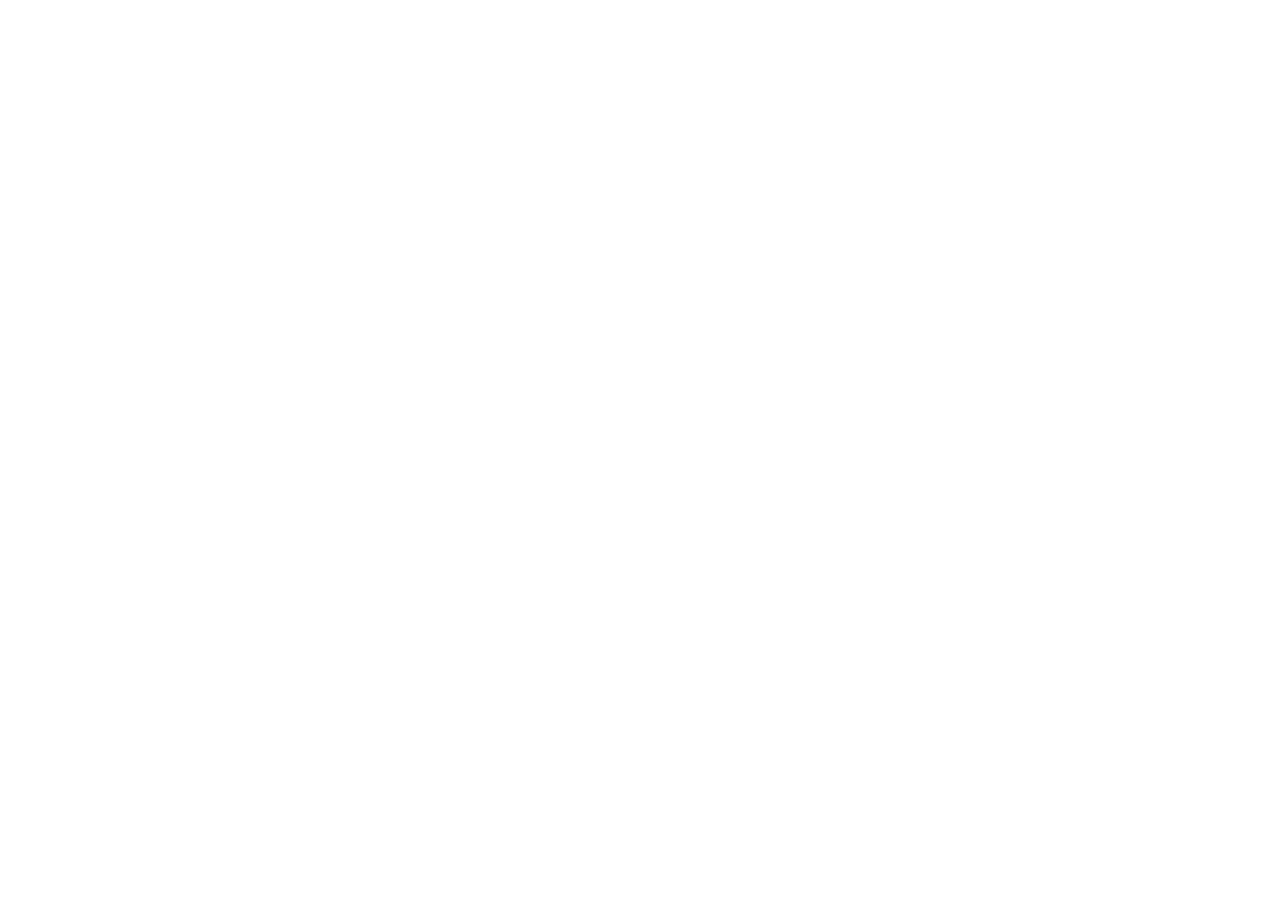
==== index.html @ 9d5c57b7 "created css and html files" ====
<!DOCTYPE html>
<html lang="en">
<head>
    <meta charset="UTF-8">
    <meta http-equiv="X-UA-Compatible" content="IE=edge">
    <meta name="viewport" content="width=device-width, initial-scale=1.0">
    <link rel="stylesheet" href="css/reset.css">
    <link rel="stylesheet" href="css/main.css">
    <title>Global travelers</title>
</head>
<body>
  

</body>
</html>
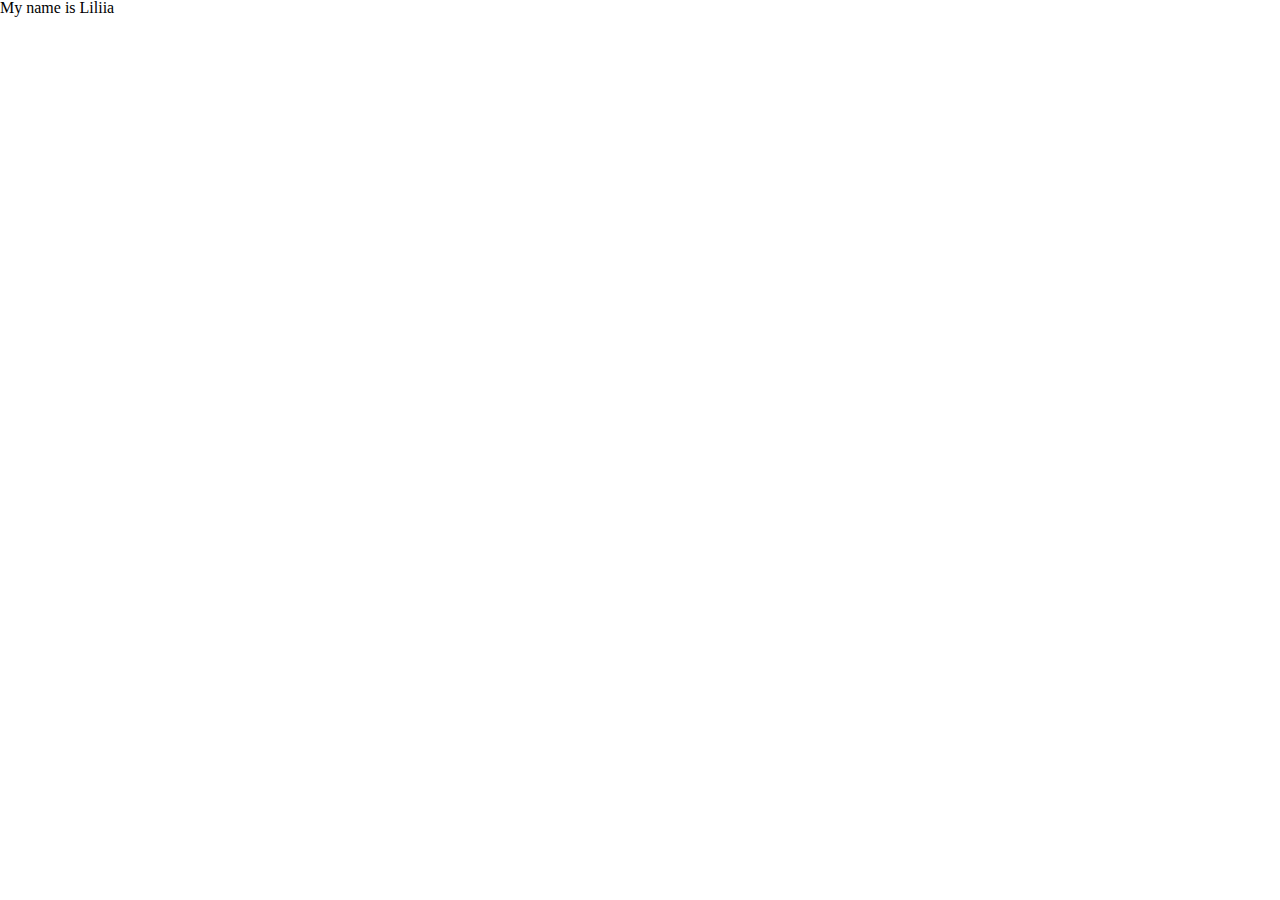
==== commit cf6fd6ce: "Name added" ====
--- a/index.html
+++ b/index.html
@@ -9,7 +9,7 @@
     <title>Global travelers</title>
 </head>
 <body>
-  
+  <h1>My name is Liliia</h1>
 
 </body>
 </html>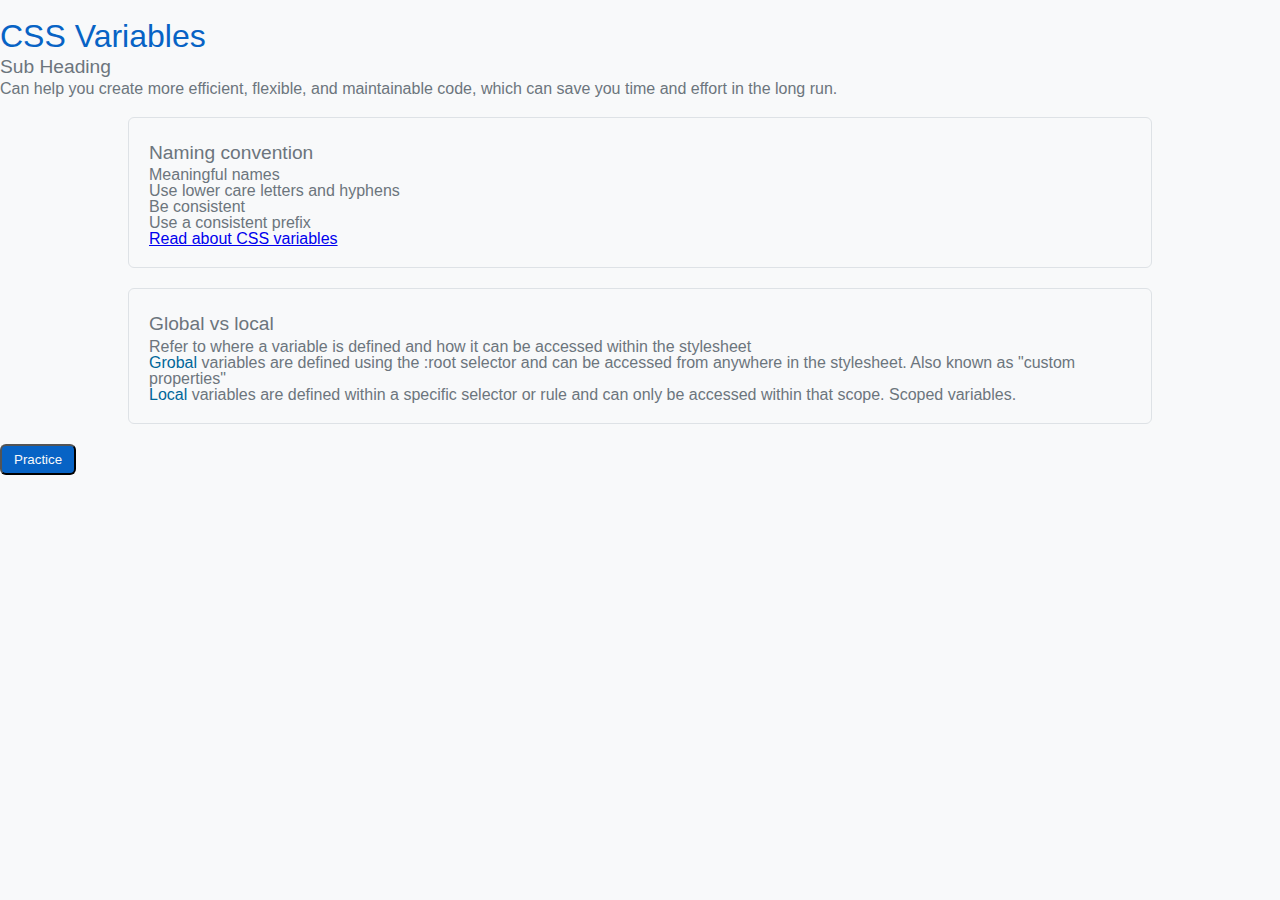
==== commit 291ece8b: "variable added to css" ====
--- a/index.html
+++ b/index.html
@@ -9,7 +9,30 @@
     <title>Global travelers</title>
 </head>
 <body>
-  <h1>My name is Liliia</h1>
-
+    <head>
+        <h1>CSS Variables</h1>
+        <h2>Sub Heading</h2>
+        <p>Can help you create more efficient, flexible, and maintainable code, which can save you time and effort in the long run.</p>
+    </head>
+        
+    <article class="container">
+        <h2>Naming convention</h2>
+        <ul>
+            <li>Meaningful names</li>
+            <li>Use lower care letters and hyphens</li>
+            <li>Be consistent</li>
+            <li>Use a consistent prefix</li>
+        </ul>
+        <a href="#">Read about CSS variables</a>
+</article>
+<article class="container">
+    <h2>Global vs local</h2>
+    <p>Refer to where a variable is defined and how it can be accessed within the stylesheet</p>
+    <ul>
+        <li><span>Grobal</span> variables are defined using the :root selector and can be accessed from anywhere in the stylesheet. Also known as "custom properties"</li>
+        <li><span>Local</span> variables are defined within a specific selector or rule and can only be accessed within that scope. Scoped variables.</li>
+    </ul>
+</article>
+    <button class="btn">Practice</button>
 </body>
 </html>--- a/css/main.css
+++ b/css/main.css
@@ -0,0 +1,54 @@
+:root{
+    --primary-font: Tahoma, Verdana, sans-serif;
+    --primary-color: #0763c5;
+    --secondary-color: #6c757d;
+    --background-color: #f8f9fa;
+    --accent-color: #ffc107;
+    --border-color: #dee2e6;
+    --border-radius: 6px;
+}
+
+body{
+    background-color: var(--background-color);
+    color: var(--secondary-color);
+    font-family: var(--primary-font);
+}
+
+h1{
+    color: var(--primary-color);
+    margin-top: 20px;
+    font-size: 2rem;
+}
+
+h2{
+    color: var(--secondary-color);
+    margin: 5px 0;
+    color: var(--secondary-color);
+    font-size: 1.2rem;
+}
+
+.container{
+    border: solid 1px var(--border-color);
+    border-radius: var(--border-radius);
+    margin: 20px auto;
+    padding: 20px;
+    width: 80%;
+}
+
+.btn{
+    background-color: var(--primary-color);
+    border-radius: var(--border-radius);
+    color: var(--background-color);
+    cursor: pointer;
+    padding: 6px 12px;
+    transition: background-color .3s ease;
+}
+
+.btn:hover{
+    background-color: var(--accent-color);
+}
+
+span{
+    --color: #069;
+    color: var(--color);
+}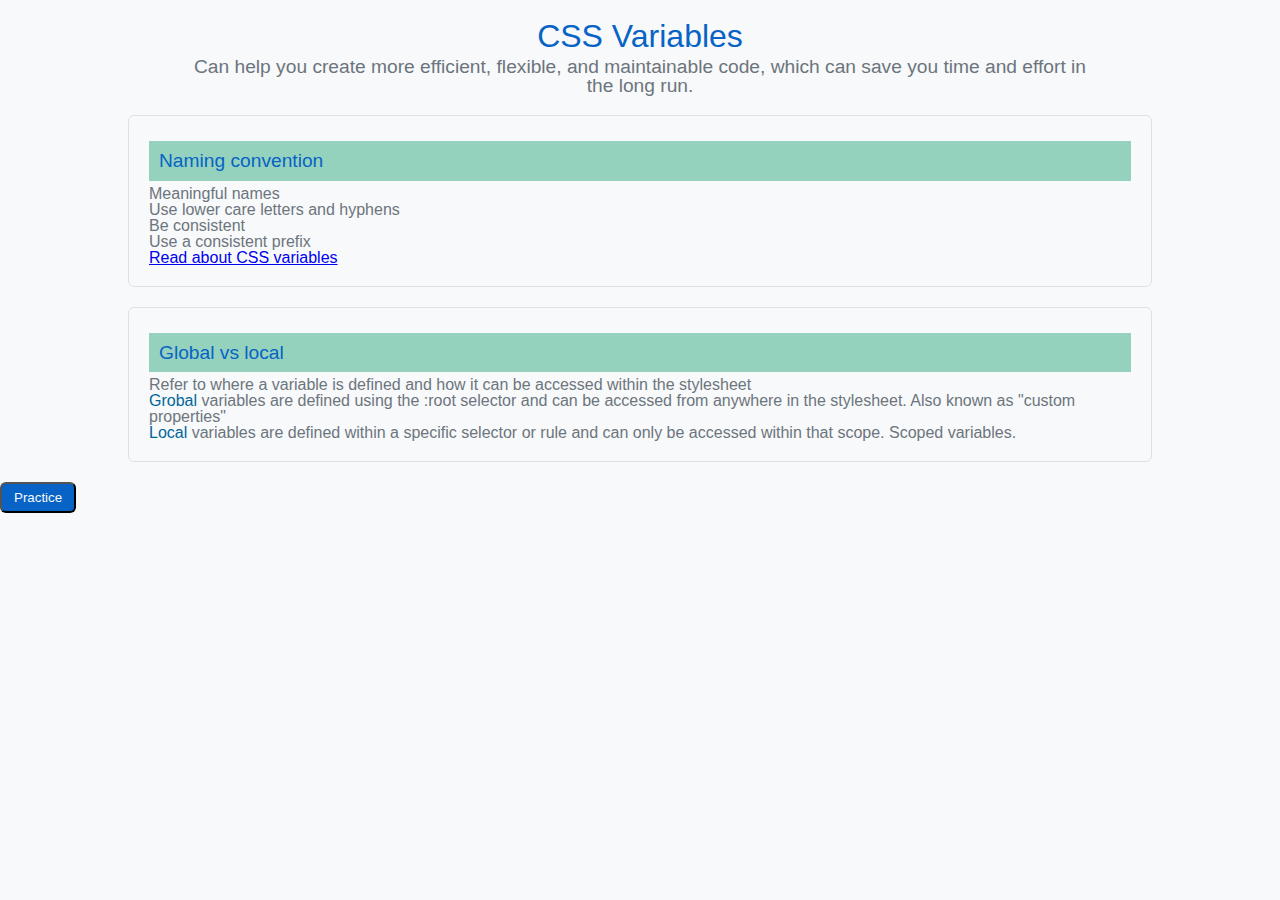
==== commit a46d9822: "nesting variables added" ====
--- a/index.html
+++ b/index.html
@@ -9,11 +9,10 @@
     <title>Global travelers</title>
 </head>
 <body>
-    <head>
+    <header>
         <h1>CSS Variables</h1>
-        <h2>Sub Heading</h2>
-        <p>Can help you create more efficient, flexible, and maintainable code, which can save you time and effort in the long run.</p>
-    </head>
+        <h2>Can help you create more efficient, flexible, and maintainable code, which can save you time and effort in the long run.</h2>
+    </header>
         
     <article class="container">
         <h2>Naming convention</h2>
--- a/css/main.css
+++ b/css/main.css
@@ -6,12 +6,24 @@
     --accent-color: #ffc107;
     --border-color: #dee2e6;
     --border-radius: 6px;
+    --tertiary-color: #94d2bd;
+
+    --header-bg-color: var(--tertiary-color);
+    --header-text-color: var(--primary-color);
 }
+
+
 
 body{
     background-color: var(--background-color);
     color: var(--secondary-color);
     font-family: var(--primary-font);
+}
+
+header{
+    width: 70%;
+    margin: auto;
+    text-align: center;
 }
 
 h1{
@@ -23,7 +35,6 @@
 h2{
     color: var(--secondary-color);
     margin: 5px 0;
-    color: var(--secondary-color);
     font-size: 1.2rem;
 }
 
@@ -51,4 +62,10 @@
 span{
     --color: #069;
     color: var(--color);
+}
+
+article h2{
+    background-color: var(--header-bg-color);
+    color: var(--header-text-color);
+    padding: 10px;
 }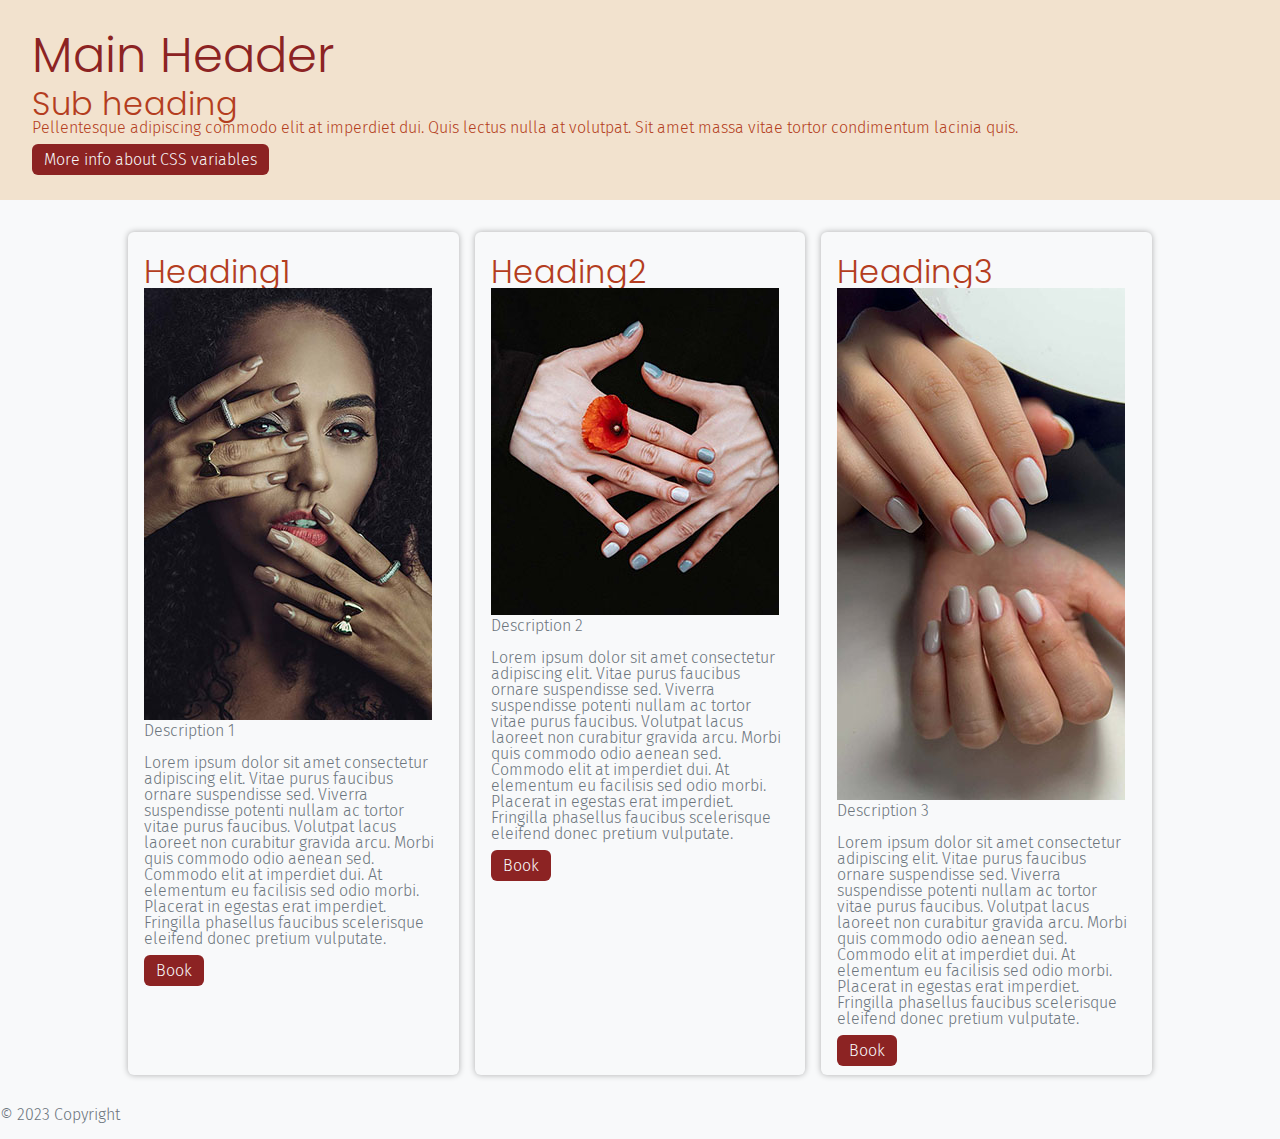
==== commit 14df3e33: "practice page moved, main created" ====
--- a/index.html
+++ b/index.html
@@ -4,34 +4,58 @@
     <meta charset="UTF-8">
     <meta http-equiv="X-UA-Compatible" content="IE=edge">
     <meta name="viewport" content="width=device-width, initial-scale=1.0">
+    <link rel="preconnect" href="https://fonts.googleapis.com">
+    <link rel="preconnect" href="https://fonts.gstatic.com" crossorigin>
+    <link rel="preconnect" href="https://fonts.googleapis.com">
+    <link rel="preconnect" href="https://fonts.gstatic.com" crossorigin>
+    <link href="https://fonts.googleapis.com/css2?family=Fira+Sans:wght@100;300;500&family=Poppins:wght@100;300;500&display=swap" rel="stylesheet">
     <link rel="stylesheet" href="css/reset.css">
     <link rel="stylesheet" href="css/main.css">
-    <title>Global travelers</title>
+    <title>CSS Variables</title>
 </head>
 <body>
     <header>
-        <h1>CSS Variables</h1>
-        <h2>Can help you create more efficient, flexible, and maintainable code, which can save you time and effort in the long run.</h2>
+        <h1>Main Header</h1>
+        <h2>Sub heading</h2>
+        <p>Pellentesque adipiscing commodo elit at imperdiet dui. Quis lectus nulla at volutpat. Sit amet massa vitae tortor condimentum lacinia quis.</p>
+        <a href="practice/practice.html" class='btn'>More info about CSS variables</a>
     </header>
-        
-    <article class="container">
-        <h2>Naming convention</h2>
-        <ul>
-            <li>Meaningful names</li>
-            <li>Use lower care letters and hyphens</li>
-            <li>Be consistent</li>
-            <li>Use a consistent prefix</li>
-        </ul>
-        <a href="#">Read about CSS variables</a>
-</article>
-<article class="container">
-    <h2>Global vs local</h2>
-    <p>Refer to where a variable is defined and how it can be accessed within the stylesheet</p>
-    <ul>
-        <li><span>Grobal</span> variables are defined using the :root selector and can be accessed from anywhere in the stylesheet. Also known as "custom properties"</li>
-        <li><span>Local</span> variables are defined within a specific selector or rule and can only be accessed within that scope. Scoped variables.</li>
-    </ul>
-</article>
-    <button class="btn">Practice</button>
+    <main>
+        <section class="cards">
+            <article>
+                <h2>Heading1</h2>
+                <figure>
+                    <img src="img/pexels-david-fagundes-1889347.jpg" alt="women's face with hands and brown manicure">
+                    <figcaption>Description 1</figcaption>
+                </figure>
+                <p>Lorem ipsum dolor sit amet consectetur adipiscing elit. Vitae purus faucibus ornare suspendisse sed. Viverra suspendisse potenti nullam ac tortor vitae purus faucibus. Volutpat lacus laoreet non curabitur gravida arcu. Morbi quis commodo odio aenean sed. Commodo elit at imperdiet dui. At elementum eu facilisis sed odio morbi. Placerat in egestas erat imperdiet. Fringilla phasellus faucibus scelerisque eleifend donec pretium vulputate. </p>
+                <a href="#" class='btn'>Book</a>
+            </article>
+            <article>
+                <h2>Heading2</h2>
+                <figure>
+                    <img src="img/pexels-kristina-nor-3230266.jpg" alt="manicure">
+                    <figcaption>Description 2</figcaption>
+                </figure>
+                <p>Lorem ipsum dolor sit amet consectetur adipiscing elit. Vitae purus faucibus ornare suspendisse sed. Viverra suspendisse potenti nullam ac tortor vitae purus faucibus. Volutpat lacus laoreet non curabitur gravida arcu. Morbi quis commodo odio aenean sed. Commodo elit at imperdiet dui. At elementum eu facilisis sed odio morbi. Placerat in egestas erat imperdiet. Fringilla phasellus faucibus scelerisque eleifend donec pretium vulputate. </p>
+                <a href="#" class='btn'>Book</a>
+            </article>
+            <article>
+                <h2>Heading3</h2>
+                <figure>
+                    <img src="img/pexels-marianna-hambardzumyan-12653042.jpg" alt="women's face with hands and brown manicure">
+                    <figcaption>Description 3</figcaption>
+                </figure>
+                <p>Lorem ipsum dolor sit amet consectetur adipiscing elit. Vitae purus faucibus ornare suspendisse sed. Viverra suspendisse potenti nullam ac tortor vitae purus faucibus. Volutpat lacus laoreet non curabitur gravida arcu. Morbi quis commodo odio aenean sed. Commodo elit at imperdiet dui. At elementum eu facilisis sed odio morbi. Placerat in egestas erat imperdiet. Fringilla phasellus faucibus scelerisque eleifend donec pretium vulputate. </p>
+                <a href="#" class='btn'>Book</a>
+            </article>
+
+        </section>
+
+
+    </main>
+    <footer>
+        <p>&copy 2023 Copyright</p>
+    </footer>
 </body>
 </html>--- a/css/main.css
+++ b/css/main.css
@@ -1,71 +1,87 @@
 :root{
-    --primary-font: Tahoma, Verdana, sans-serif;
-    --primary-color: #0763c5;
-    --secondary-color: #6c757d;
-    --background-color: #f8f9fa;
-    --accent-color: #ffc107;
-    --border-color: #dee2e6;
+    /*typography*/
+    --primary-font: 'Fira Sans', sans-serif;
+    --headline-font: 'Poppins', sans-serif;
+    --fw-l: 100;
+    --fw-m: 300;
+    --fw-b: 500;
+    --fs-base: 1rem;
+
+    /*colors*/
+    --primary-color: #8C2323;
+    --secondary-color: #B43D20;
+    --tertiary-color: #F2E2CE;
+    --neutral-lt-color:#f8f9fa;
+    --neutral-mid-color: #6c757d;
+    --accent-color: #ee9b00;
+
+    /*helper*/
+    --spacer: 1rem;
     --border-radius: 6px;
-    --tertiary-color: #94d2bd;
-
-    --header-bg-color: var(--tertiary-color);
-    --header-text-color: var(--primary-color);
+    --shadow: 0 0 6px rgba(0, 0, 0, .3);
+    --spacer-dbl: calc(var(--spacer)*2);
 }
 
-
-
 body{
-    background-color: var(--background-color);
-    color: var(--secondary-color);
+    background-color: var(--neutral-lt-color);
+    color: var(--neutral-mid-color);
     font-family: var(--primary-font);
+    font-weight: var(--fw-m);
+    display: flex;
+    flex-direction: column;
+    height: 100svh;
 }
-
-header{
-    width: 70%;
-    margin: auto;
-    text-align: center;
-}
-
 h1{
     color: var(--primary-color);
-    margin-top: 20px;
-    font-size: 2rem;
+    font-family: var(--headline-font);
+    font-size: 3rem;
 }
 
 h2{
     color: var(--secondary-color);
-    margin: 5px 0;
-    font-size: 1.2rem;
+    font-family: var(--headline-font);
+    font-size: 2rem;
+    margin-top: calc(var(--spacer)/2);
 }
 
-.container{
-    border: solid 1px var(--border-color);
-    border-radius: var(--border-radius);
-    margin: 20px auto;
-    padding: 20px;
-    width: 80%;
+p{
+    margin-bottom: var(--spacer);
+}
+
+header{
+    background-color: var(--tertiary-color);
+    color: var(--secondary-color);
+    padding: var(--spacer-dbl);
 }
 
 .btn{
+    border-radius: var(--border-radius);
     background-color: var(--primary-color);
-    border-radius: var(--border-radius);
-    color: var(--background-color);
+    color: var(--neutral-lt-color);
     cursor: pointer;
     padding: 6px 12px;
     transition: background-color .3s ease;
+    text-decoration: none;
 }
 
 .btn:hover{
     background-color: var(--accent-color);
 }
 
-span{
-    --color: #069;
-    color: var(--color);
+section.cards{
+    display: flex;
+    gap: var(--spacer);
+    width: 80%;
+    margin: var(--spacer-dbl) auto;
 }
 
-article h2{
-    background-color: var(--header-bg-color);
-    color: var(--header-text-color);
-    padding: 10px;
+.cards article {
+    border: solod 1px var(--secondary-color);
+    border-radius: var(--border-radius);
+    box-shadow: var(--shadow);
+    padding: var(--spacer);
+}
+
+.cards p{
+    padding-top: 1rem;
 }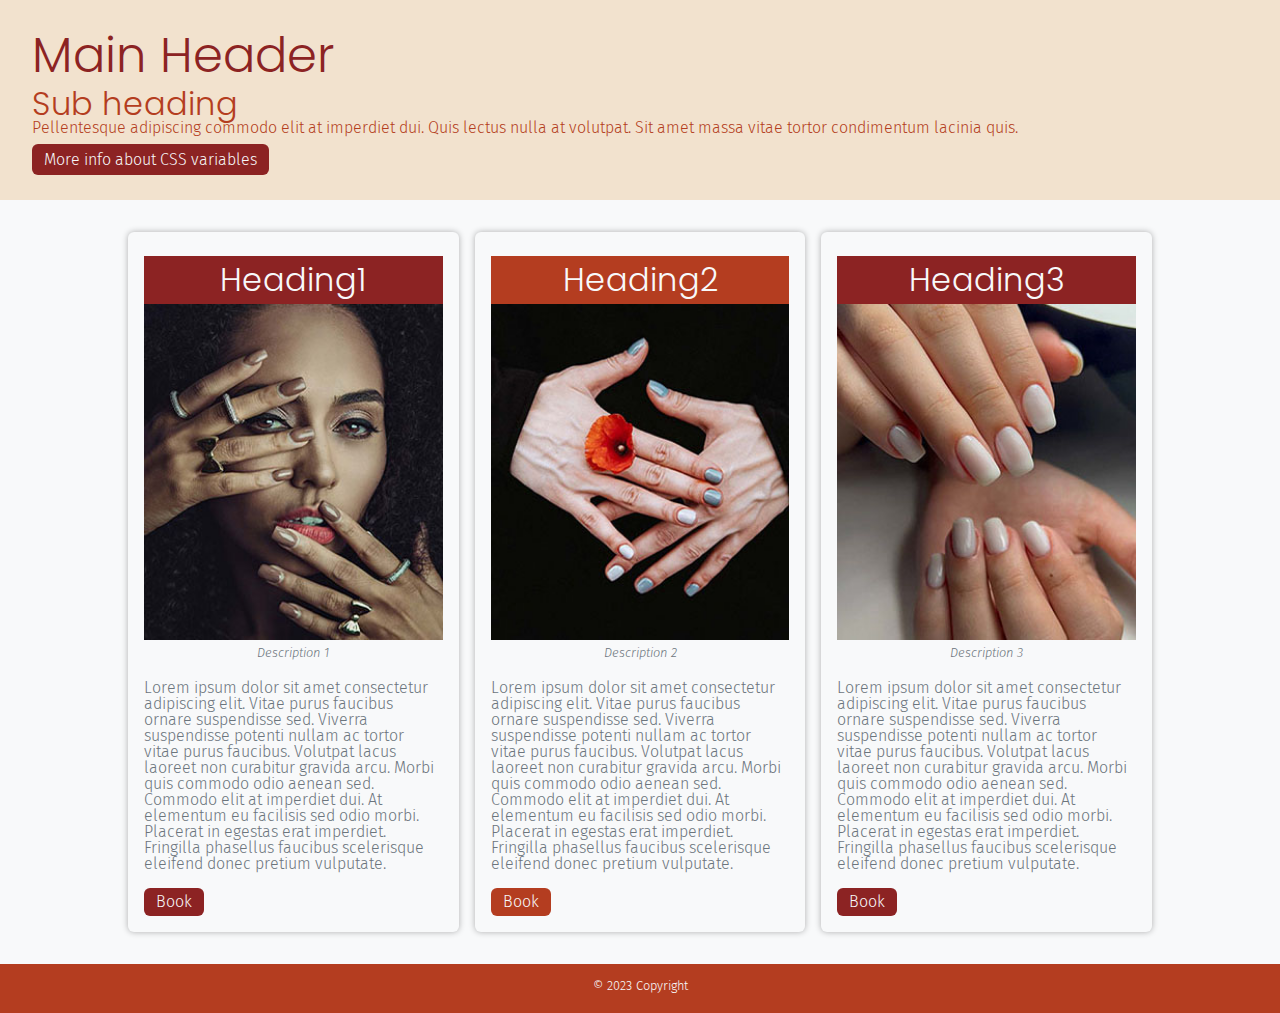
==== commit 4c355279: "middle article different color" ====
--- a/index.html
+++ b/index.html
@@ -31,7 +31,7 @@
                 <p>Lorem ipsum dolor sit amet consectetur adipiscing elit. Vitae purus faucibus ornare suspendisse sed. Viverra suspendisse potenti nullam ac tortor vitae purus faucibus. Volutpat lacus laoreet non curabitur gravida arcu. Morbi quis commodo odio aenean sed. Commodo elit at imperdiet dui. At elementum eu facilisis sed odio morbi. Placerat in egestas erat imperdiet. Fringilla phasellus faucibus scelerisque eleifend donec pretium vulputate. </p>
                 <a href="#" class='btn'>Book</a>
             </article>
-            <article>
+            <article class="callout">
                 <h2>Heading2</h2>
                 <figure>
                     <img src="img/pexels-kristina-nor-3230266.jpg" alt="manicure">
--- a/css/main.css
+++ b/css/main.css
@@ -84,4 +84,39 @@
 
 .cards p{
     padding-top: 1rem;
+}
+
+.cards h2{
+    text-align: center;
+    background-color: var(--primary-color);
+    color: var(--neutral-lt-color);
+    padding: 0.5rem;
+}
+
+.cards figcaption {
+    text-align: center;
+    font-size: .8rem;
+    font-style: italic;
+    padding: .25rem;
+}
+
+.cards .btn{
+    display: inline-block;
+}
+
+.cards img{
+    width: 100%;
+}
+
+footer{
+    background-color: var(--secondary-color);
+    color: var(--neutral-lt-color);
+    text-align: center;
+    font-size: .8rem;
+    padding: 1rem 0 .25rem;
+    margin-top: auto;
+}
+
+.callout{
+    --primary-color: var(--secondary-color);
 }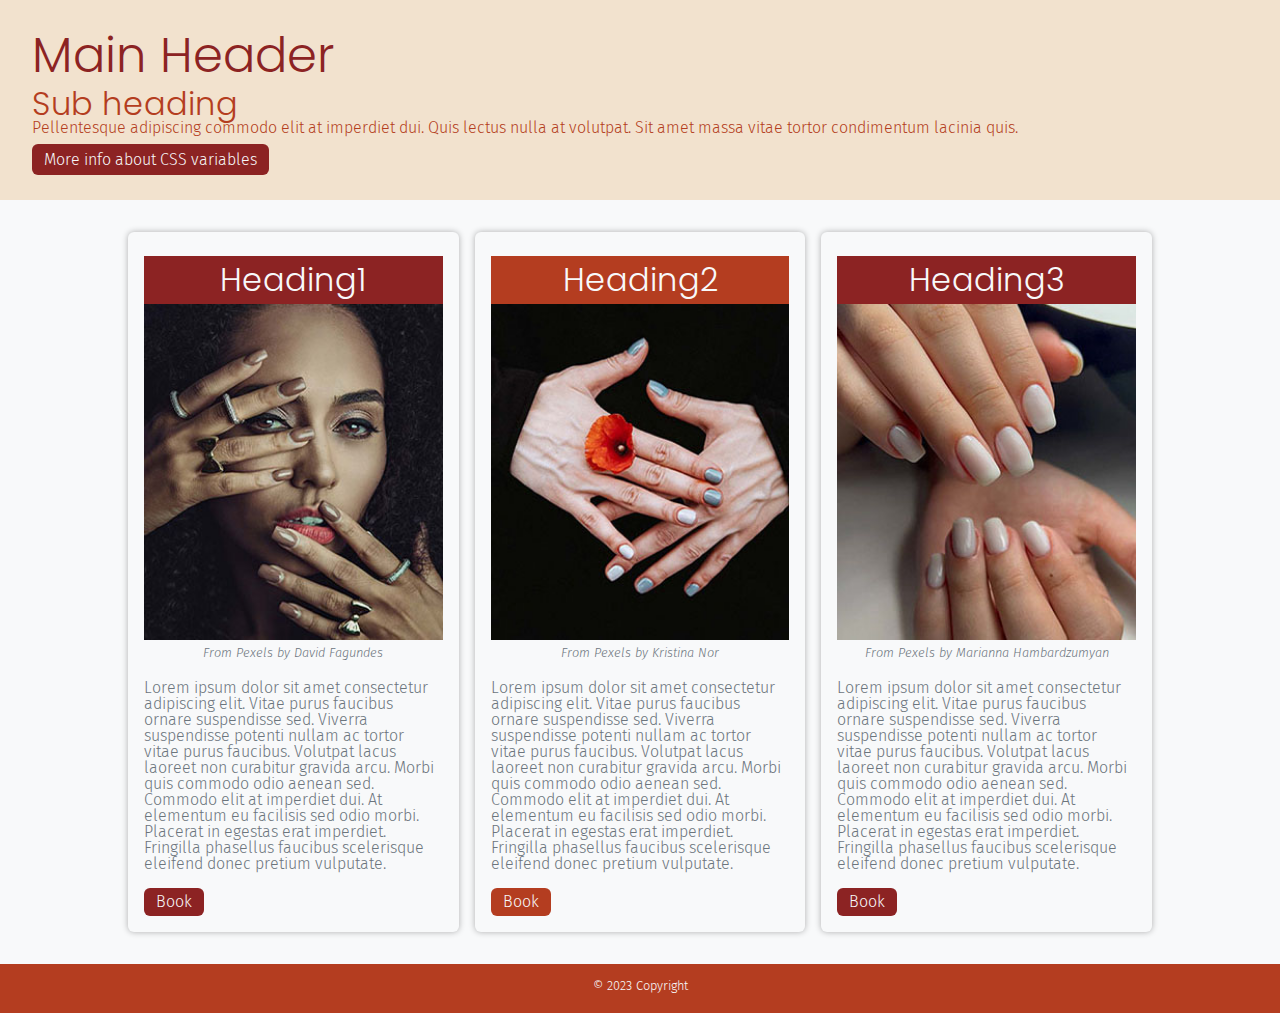
==== commit 57f03241: "figcaption" ====
--- a/index.html
+++ b/index.html
@@ -26,7 +26,7 @@
                 <h2>Heading1</h2>
                 <figure>
                     <img src="img/pexels-david-fagundes-1889347.jpg" alt="women's face with hands and brown manicure">
-                    <figcaption>Description 1</figcaption>
+                    <figcaption>From Pexels by David Fagundes</figcaption>
                 </figure>
                 <p>Lorem ipsum dolor sit amet consectetur adipiscing elit. Vitae purus faucibus ornare suspendisse sed. Viverra suspendisse potenti nullam ac tortor vitae purus faucibus. Volutpat lacus laoreet non curabitur gravida arcu. Morbi quis commodo odio aenean sed. Commodo elit at imperdiet dui. At elementum eu facilisis sed odio morbi. Placerat in egestas erat imperdiet. Fringilla phasellus faucibus scelerisque eleifend donec pretium vulputate. </p>
                 <a href="#" class='btn'>Book</a>
@@ -35,7 +35,7 @@
                 <h2>Heading2</h2>
                 <figure>
                     <img src="img/pexels-kristina-nor-3230266.jpg" alt="manicure">
-                    <figcaption>Description 2</figcaption>
+                    <figcaption>From Pexels by Kristina Nor</figcaption>
                 </figure>
                 <p>Lorem ipsum dolor sit amet consectetur adipiscing elit. Vitae purus faucibus ornare suspendisse sed. Viverra suspendisse potenti nullam ac tortor vitae purus faucibus. Volutpat lacus laoreet non curabitur gravida arcu. Morbi quis commodo odio aenean sed. Commodo elit at imperdiet dui. At elementum eu facilisis sed odio morbi. Placerat in egestas erat imperdiet. Fringilla phasellus faucibus scelerisque eleifend donec pretium vulputate. </p>
                 <a href="#" class='btn'>Book</a>
@@ -44,7 +44,7 @@
                 <h2>Heading3</h2>
                 <figure>
                     <img src="img/pexels-marianna-hambardzumyan-12653042.jpg" alt="women's face with hands and brown manicure">
-                    <figcaption>Description 3</figcaption>
+                    <figcaption>From Pexels by Marianna Hambardzumyan</figcaption>
                 </figure>
                 <p>Lorem ipsum dolor sit amet consectetur adipiscing elit. Vitae purus faucibus ornare suspendisse sed. Viverra suspendisse potenti nullam ac tortor vitae purus faucibus. Volutpat lacus laoreet non curabitur gravida arcu. Morbi quis commodo odio aenean sed. Commodo elit at imperdiet dui. At elementum eu facilisis sed odio morbi. Placerat in egestas erat imperdiet. Fringilla phasellus faucibus scelerisque eleifend donec pretium vulputate. </p>
                 <a href="#" class='btn'>Book</a>
